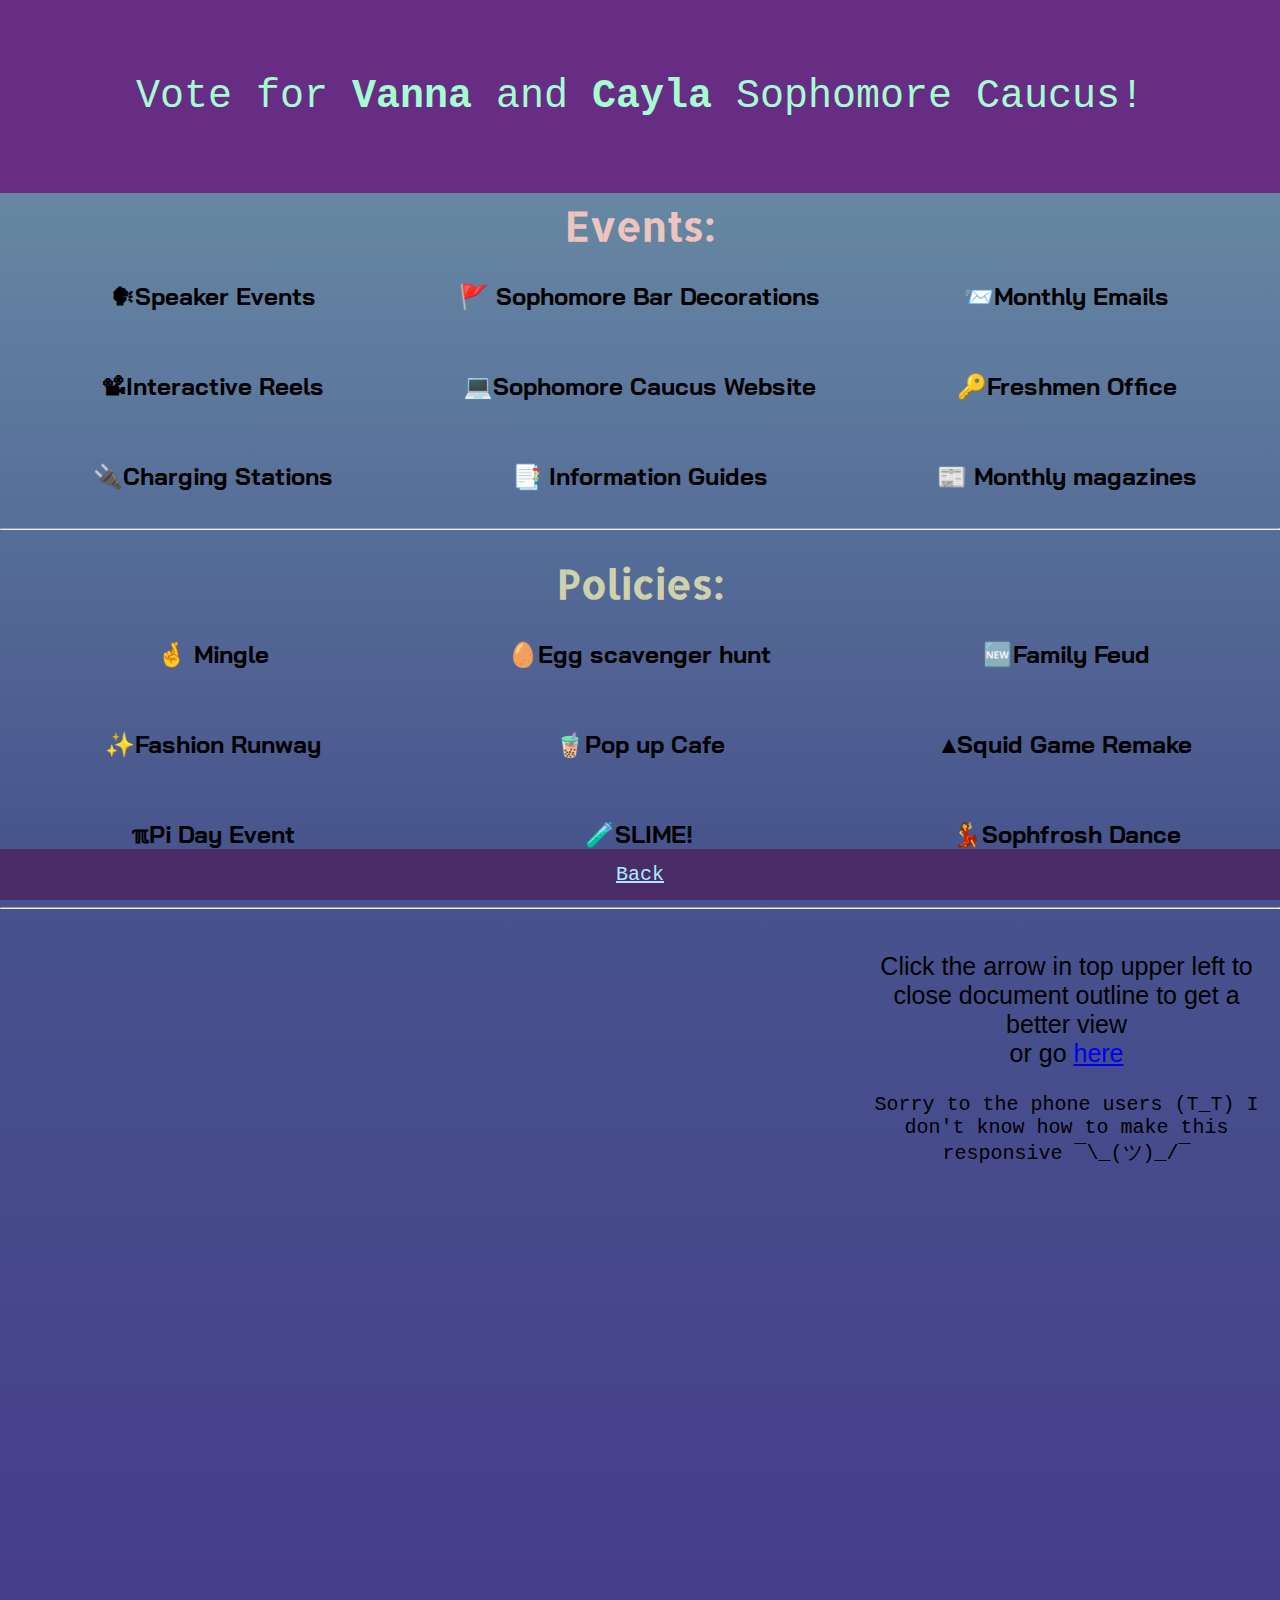
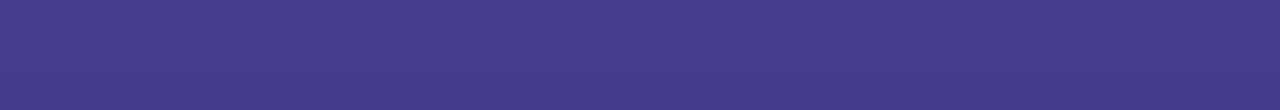
==== policies.html @ 8eacfbf7 "Add files via upload" ====
<!DOCTYPE html>
<html>
<head>
  <title>Policies o-o</title>
  <link rel="icon" href="mascoticon.png" type="image/a-icon">
<meta name="viewport" content="width=device-width, initial-scale=1">
<link href="https://cdn.jsdelivr.net/npm/bootstrap@5.2.1/dist/css/bootstrap.min.css" rel="document">
<link href='https://fonts.googleapis.com/css?family=Allerta Stencil' rel='stylesheet'>
<link href='https://fonts.googleapis.com/css?family=Bai Jamjuree' rel='stylesheet'>
<script src="https://cdn.jsdelivr.net/npm/bootstrap@5.2.1/dist/js/bootstrap.bundle.min.js"></script>
</head>
<body>
  <div class="website">
    <style>
      .website{
        background: linear-gradient(#6f97aa, #47548d, #463a8b);
      }
    </style>

<div id="navbar">
  <a href="https://vote.stuysu.org/election/sophomore-caucus-elections-23-24" target="_blank">
    <h class="display-5 text-dark margin-top">Vote for<b> Vanna</b> and <b>Cayla</b> Sophomore Caucus!</h></a>
</div>
  <div class="text-center flex min-h-[50vh] items-center justify-content">
  
  <div>
      <style>
      
        #navbar {
          position: fixed;
          overflow: hidden;
          background-color: #672c83;
          padding: 60px 10px; 
          transition: 0.4s;
          width: 100%;
          top: 0;
          z-index: 99;
  
        }
        
        #navbar a {
          float: center;
          display: block;
          color: #a6fcd1;
          text-align: center;
          padding: 14px;
          text-decoration: none;
          font-size: 40px;
          font-family: monospace;
          
        }
        @media screen and (max-width: 580px) {
    #navbar {
      padding: 15px 10px !important;
    }
  }
        </style>
  
        <script>
        window.onscroll = function() {scrollFunction()};
  
        function scrollFunction() {
    if (document.body.scrollTop > 30 || document.documentElement.scrollTop > 30) {
      document.getElementById("navbar").style.padding = "30px 10px";
    } else {
      document.getElementById("navbar").style.padding = "50px 10px";
    }
  }
        </script>
    
      </div>



<!--Events-->

      <div class="event">      
      <br><br>
      <br><br>
      <br><br>
      <br><br>
      <br><br>
        <h style="font-family:'Allerta Stencil'; font-size: 40px; color: #eec5be;"><b>Events:</b></h>
    <br>
<div class="eventboxes">
      <style>
        * {
          box-sizing: border-box;
        }
        
        body {
          margin: 0;
          font-family:'Bai Jamjuree';
        }

.column {
  float: left;
  width: 33.33%;
  padding: 10px;
}


.row:after {
  content: "";
  display: table;
  clear: both;
}


@media screen and (max-width:600px) {
  .column {
    width: 100%;
  }
}
.event {
            text-align: center;
            position: relative;
        }
</style>
<div class="row">

  <div class="column">
    <h2>&#128483;Speaker Events</h2> <br>
    <h2>&#128253;Interactive Reels</h2>  <br>
    <h2>&#128268;Charging Stations</h2> 
  </div>

        <div class="column">
          <h2>	&#128681; Sophomore Bar Decorations</h2> <br>
          <h2>	&#128187;Sophomore Caucus Website </h2>    <br>
          <h2>&#128209; Information Guides</h2>
        </div>

    <div class="column">
      <h2>&#128232;Monthly Emails</h2><br>
      <h2>&#128273;Freshmen Office</h2> <br>
      <h2> &#128240; Monthly magazines</h2>
    </div>



</div>
</div>

<hr>
<br>

<!--Policiesboxes-->
      <div class="policy">
        <h style="font-family:'Allerta Stencil'; font-size: 40px; color: #f1f0b1cc;"><b>Policies:</b></h>
    <br>
<div class="policyboxes">
      <style>
        * {
          box-sizing: border-box;
        }
        
        body {
          margin: 0;
        }

.column {
  float: left;
  width: 33.33%;
  padding: 10px;
}


.row:after {
  content: "";
  display: table;
  clear: both;
}


@media screen and (max-width:600px) {
  .column {
    width: 100%;
  }
}
</style>
<div class="row">

  <div class="column">
    <h2>	&#129310; Mingle</h2> <br>          
    <h2>	&#10024;Fashion Runway</h2> <br>
    <h2> &#8508;Pi Day Event</h2>
  </div>

        <div class="column">
          <h2>	&#129370;Egg scavenger hunt</h2> <br>  
          <h2>	&#129483;Pop up Cafe </h2>  <br>
          <h2>  &#129514;SLIME!</h2>
        </div>

    <div class="column">
      <h2>&#127381;Family Feud </h2>  <br>
      <h2>	&#9650;Squid Game Remake</h2> <br>
      <h2>&#128131;Sophfrosh Dance</h2>
    </div>
 </div>
    </div>
  </div>
  <style>
    .policy {
        text-align: center;
        position: relative;
    }
  </style>
  <br>

  </div>
</div>

<hr>

<!--Policies Document-->

<div class="policydoc">

      <style>
        * {
          box-sizing: border-box;
        }
        
        body {
          margin: 0;
        }

.column.side {
  float: left;
  width: 66.66%;
  padding: 10px;
}
.column.middle {
  float: left;
  width: 33.33%;
  padding: 10px;
}

.row1:after {
  content: "";
  display: table;
  clear: both;
}

.policydoc {
            text-align: center;
            position: relative;
        }
</style>

<div class="row1">
        <div class="column side">    
    <div class="embed-responsive embed-responsive" style="overflow:hidden; margin: 5px auto; max-width: 1000px; border-radius: 5px;">
    <embed 
            src="https://docs.google.com/document/d/1JQnTGr8yOu4Yw6Eyp97BjwFVL99W9jExrjSYYXOnj5U/edit?usp=sharing"       
            style="border: 0px none; height: 859px; margin-top: -100px; width: 950px; position: relative;"
            scrolling="no">
        </div>
</div>


  <div class="column middle">
   <p style="font-size: 25px; font-family:'Lucida Sans', 'Lucida Sans Regular', 'Lucida Grande', 'Lucida Sans Unicode', Geneva, Verdana, sans-serif">
    Click the arrow in top upper left to close document outline to get a better view<br> or go 
 
    <a href="https://docs.google.com/document/d/1JQnTGr8yOu4Yw6Eyp97BjwFVL99W9jExrjSYYXOnj5U/edit?usp=sharing" target="_blank">here</a> 
  </p> 
  <p style="font-size: 20px; font-family: monospace;">Sorry to the phone users (T_T) I don't know how to make this responsive ¯\_(ツ)_/¯<p>
    </div>
    </div>

<div class="navbarc">
  <div class="backbutton">
  <div class="container-sm">
  <button type="button" class="block"><a href="index.html" target="_top" style="color: #a8ebff">Back</a></button>
  
    <style>
    .block {
      display: block;
      width: 100%;
      border: none;
      background-color: #4a2d66;
      font-family: monospace;
      padding: 14px 28px;
      font-size: 20px;
      cursor: pointer;
      text-align: center;
    }
    .navbarc {
    overflow: hidden;
    position: fixed;
    bottom: 0;
    width: 100%;
  }
  </style>
  </div>
  </div>
  </div>
</div>





</div>




</body>
</html>
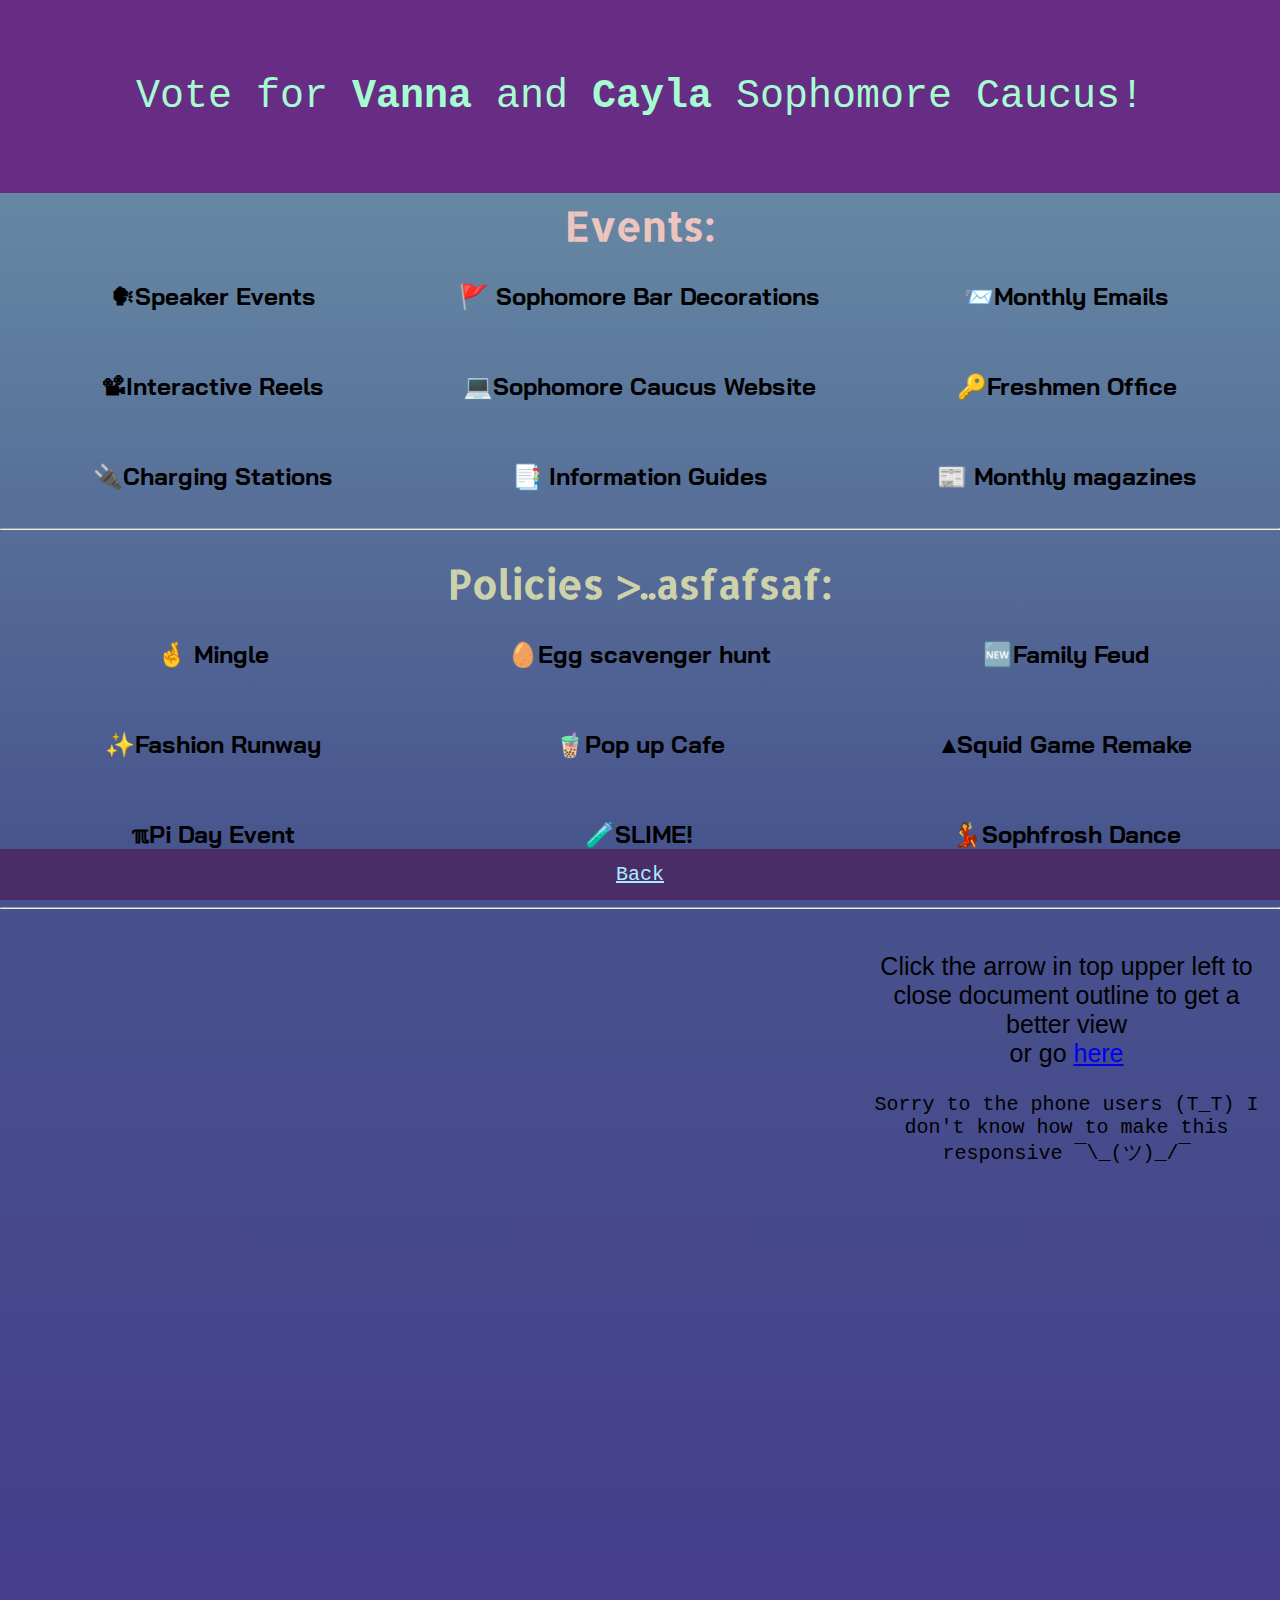
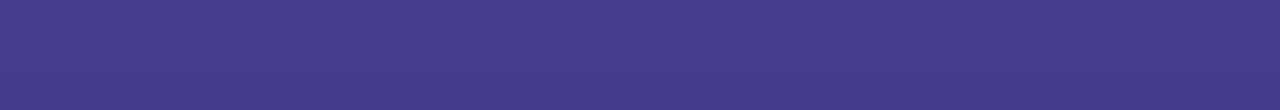
==== commit e1f3767d: "Update policies.html" ====
--- a/policies.html
+++ b/policies.html
@@ -147,7 +147,7 @@
 
 <!--Policiesboxes-->
       <div class="policy">
-        <h style="font-family:'Allerta Stencil'; font-size: 40px; color: #f1f0b1cc;"><b>Policies:</b></h>
+        <h style="font-family:'Allerta Stencil'; font-size: 40px; color: #f1f0b1cc;"><b>Policies >..asfafsaf:</b></h>
     <br>
 <div class="policyboxes">
       <style>
@@ -310,4 +310,4 @@
 
 
 </body>
-</html>+</html>
